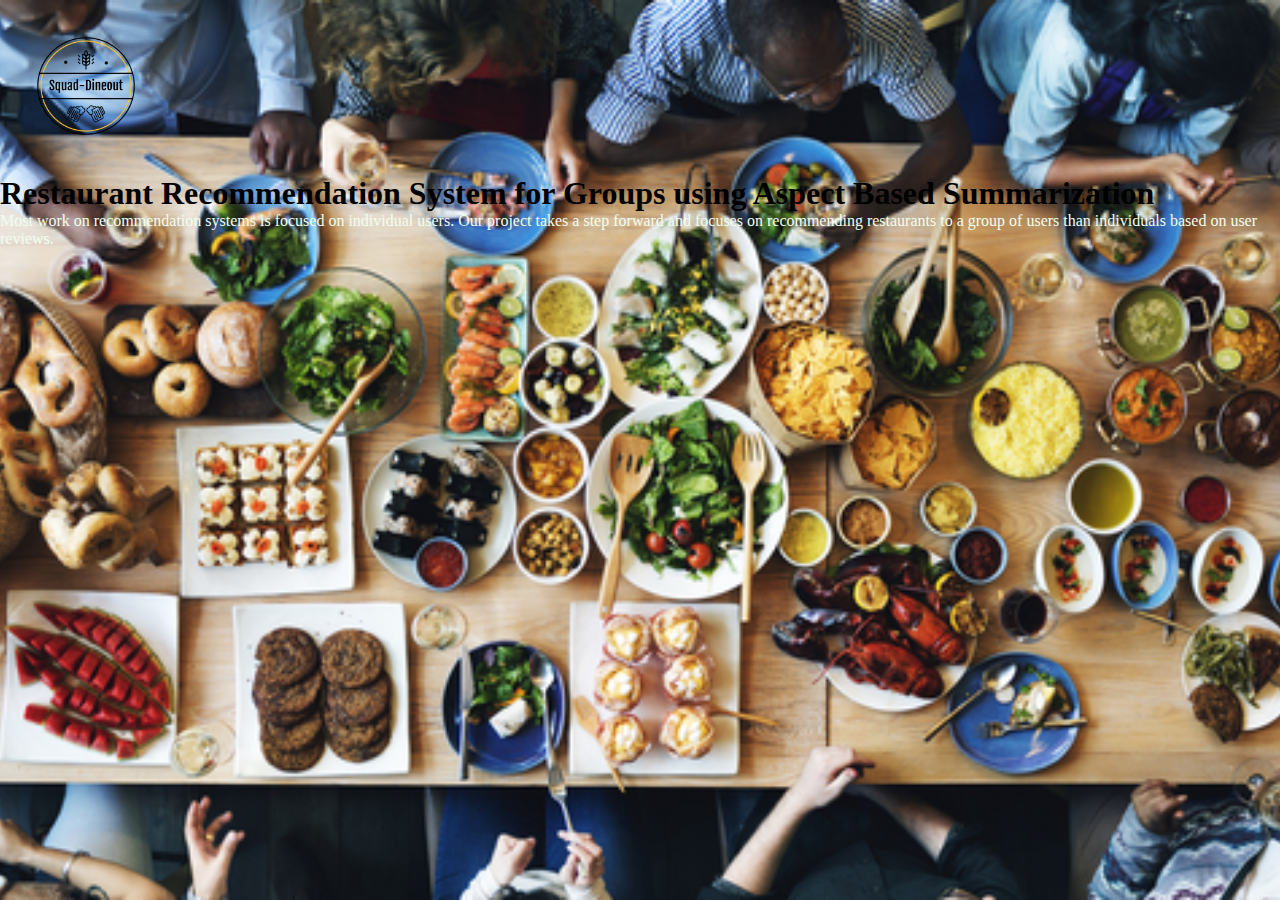
==== templates/home.html @ f62e8069 "Merge 3e54a601f25323280a27a455aa9e74d456d90ac5 into 225c398eeb33320d344d87b99970225057eaed57" ====
<!DOCTYPE html>
<html>
    <meta name="viewport" content="with = device-width initial-scale = 1.0"> 
    <head>
        <title>Squad-Dineout</title>
        <link rel="stylesheet" href="style.css">
    </head>

    <body>
        <section class="header">
        <nav>
            <a href="home.html">
                <img src="Images/Logo.png"  width="120" height="120">
            </a>
        </nav>

        <div class="text-box">
            <h1>Restaurant Recommendation System for Groups using Aspect Based Summarization</h1>
            <p style="color: honeydew;">Most work on recommendation systems is focused on individual users.
                 Our project takes a step forward and focuses on recommending restaurants to a group of users than individuals based on user reviews.</p>
        </div>
        </section>
    </body>

</html>
---- templates/style.css ----
*{
    margin: 0;
    padding: 0;
}
.header{
    min-height: 100vh;
    width: 100%;
    background-image: url(Images/buffet.jpg); /* background image of the webpage  */
    background-position: center;
    background-size: cover;
    position: relative;
}

nav{
    display: flex;
    padding: 2% 2%;
    justify-content: space-between;
    align-content: center;
}
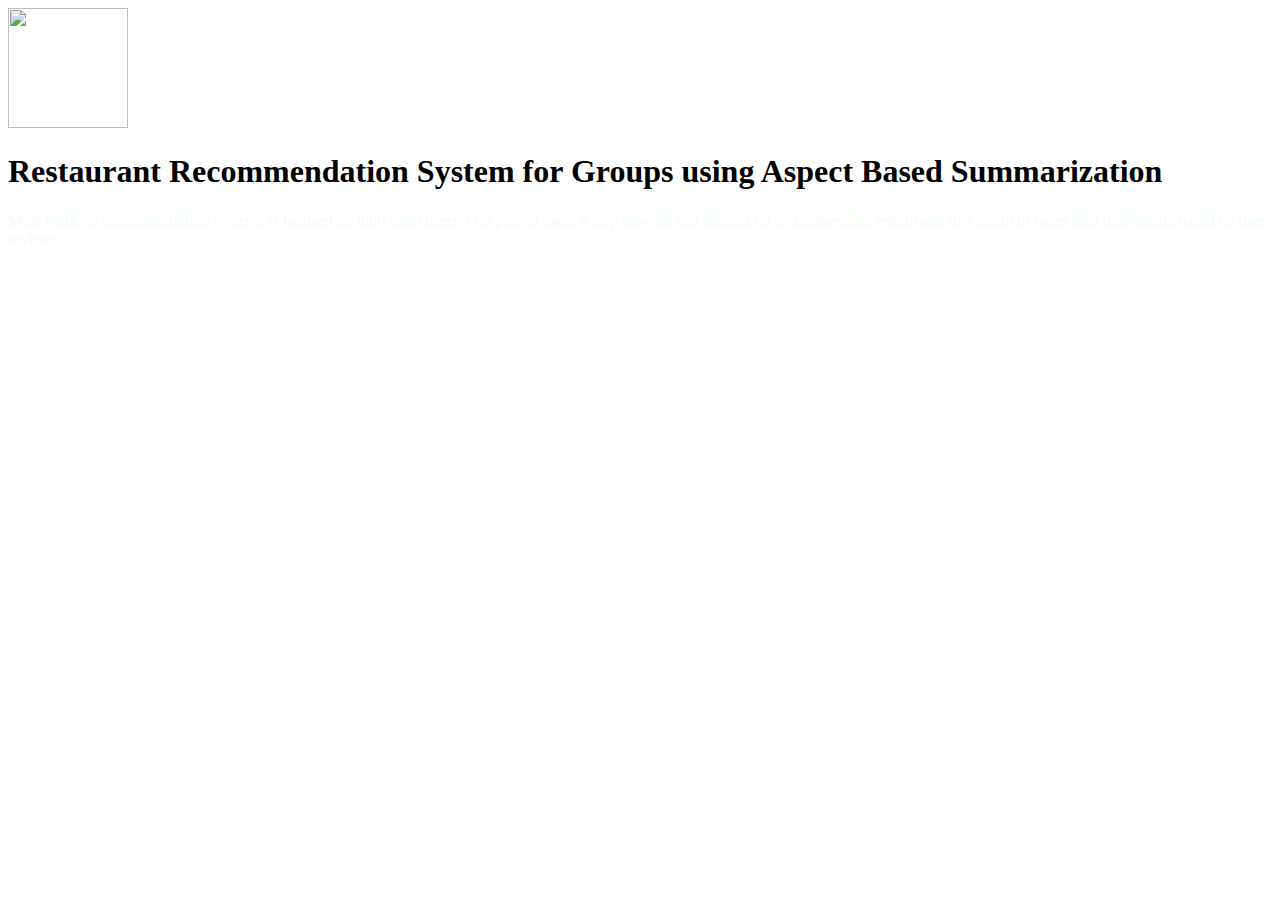
==== commit c354ce71: "Deployment UI" ====
--- a/templates/home.html
+++ b/templates/home.html
@@ -3,14 +3,14 @@
     <meta name="viewport" content="with = device-width initial-scale = 1.0"> 
     <head>
         <title>Squad-Dineout</title>
-        <link rel="stylesheet" href="style.css">
+        <link rel="stylesheet" href="C:\Users\Chief\Documents\Project\Group-Restaurant-Recommendation-System\templates\style.css">
     </head>
 
     <body>
         <section class="header">
         <nav>
             <a href="home.html">
-                <img src="Images/Logo.png"  width="120" height="120">
+                <img src="C:\Users\Chief\Documents\Project\Group-Restaurant-Recommendation-System\templates\Images\Logo.png"  width="120" height="120">
             </a>
         </nav>
 
@@ -22,4 +22,6 @@
         </section>
     </body>
 
-</html>+</html>
+
+
